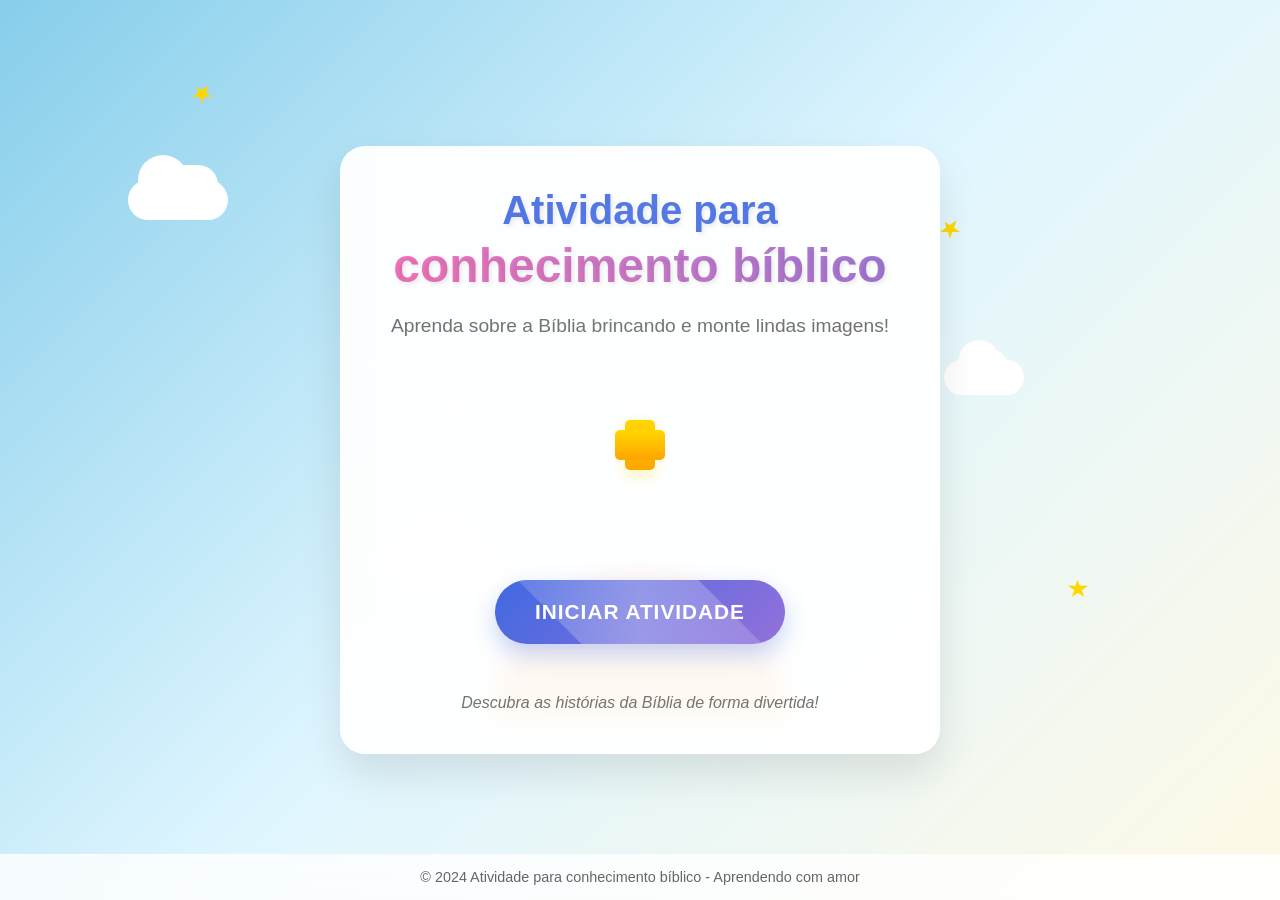
==== index.html @ 90da4a98 "Initial commit - Jogo bíblico educativo completo" ====
<!DOCTYPE html>
<html lang="pt-BR">
<head>
    <meta charset="UTF-8">
    <meta name="viewport" content="width=device-width, initial-scale=1.0">
    <title>Atividade para conhecimento bíblico</title>
    <link rel="stylesheet" href="style.css">
</head>
<body>
    <!-- Cabeçalho com elementos decorativos -->
    <header class="header-home">
        <div class="nuvens">
            <div class="nuvem nuvem1"></div>
            <div class="nuvem nuvem2"></div>
            <div class="nuvem nuvem3"></div>
        </div>
        
        <div class="estrelas">
            <div class="estrela estrela1"></div>
            <div class="estrela estrela2"></div>
            <div class="estrela estrela3"></div>
            <div class="estrela estrela4"></div>
        </div>
        
        <div class="arco-iris">
            <div class="arco arco1"></div>
            <div class="arco arco2"></div>
            <div class="arco arco3"></div>
            <div class="arco arco4"></div>
            <div class="arco arco5"></div>
        </div>
    </header>

    <!-- Conteúdo principal -->
    <main class="main-home">
        <div class="container-home">
            <!-- Card principal -->
            <div class="card-home">
                <!-- Título principal -->
                <h1 class="titulo-principal">
                    <span class="titulo-linha1">Atividade para</span>
                    <span class="titulo-linha2">conhecimento bíblico</span>
                </h1>
                
                <!-- Subtítulo -->
                <p class="subtitulo">
                    Aprenda sobre a Bíblia brincando e monte lindas imagens!
                </p>
                
                <!-- Área visual com elementos infantis cristãos -->
                <div class="area-visual">
                    <div class="icone-cristao">
                        <div class="cruz-simples"></div>
                    </div>
                    <div class="animais-amigaveis">
                        <div class="animal ovelha"></div>
                        <div class="animal leaozinho"></div>
                        <div class="animal passarinho"></div>
                    </div>
                    <div class="brilhos">
                        <div class="brilho brilho1"></div>
                        <div class="brilho brilho2"></div>
                        <div class="brilho brilho3"></div>
                    </div>
                </div>
                
                <!-- Botão principal -->
                <button class="btn-iniciar" onclick="iniciarJogo()">
                    <span class="btn-texto">INICIAR ATIVIDADE</span>
                    <div class="btn-brilho"></div>
                </button>
                
                <!-- Mensagem motivacional -->
                <p class="mensagem-motivacional">
                    Descubra as histórias da Bíblia de forma divertida!
                </p>
            </div>
        </div>
    </main>

    <!-- Rodapé -->
    <footer class="footer-home">
        <p>&copy; 2024 Atividade para conhecimento bíblico - Aprendendo com amor</p>
    </footer>

    <script>
        // Função para iniciar o jogo
        function iniciarJogo() {
            // Redireciona para a página do jogo
            window.location.href = 'jogo.html';
        }
        
        // Adiciona animações sutis quando a página carrega
        document.addEventListener('DOMContentLoaded', function() {
            // Animação de entrada para os elementos
            const elementos = document.querySelectorAll('.nuvem, .estrela, .animal, .brilho');
            elementos.forEach((elemento, index) => {
                setTimeout(() => {
                    elemento.style.opacity = '1';
                    elemento.style.transform = 'translateY(0)';
                }, index * 200);
            });
        });
    </script>
</body>
</html>
---- style.css ----
/* ============================================
   ESTILOS GLOBAIS E CONFIGURAÇÕES BASE
   ============================================ */

* {
    margin: 0;
    padding: 0;
    box-sizing: border-box;
}

body {
    font-family: 'Comic Sans MS', 'Segoe UI', Tahoma, Geneva, Verdana, sans-serif;
    background: linear-gradient(135deg, #87CEEB 0%, #E0F6FF 50%, #FFF9E6 100%);
    min-height: 100vh;
    overflow-x: hidden;
    position: relative;
}

/* ============================================
   TELA INICIAL - ESTILOS
   ============================================ */

/* Header com elementos decorativos */
.header-home {
    position: absolute;
    top: 0;
    left: 0;
    width: 100%;
    height: 100%;
    pointer-events: none;
    z-index: 1;
}

/* Nuvens animadas */
.nuvens {
    position: absolute;
    width: 100%;
    height: 100%;
}

.nuvem {
    position: absolute;
    background: white;
    border-radius: 100px;
    opacity: 0.8;
    animation: flutuar 20s infinite ease-in-out;
}

.nuvem::before,
.nuvem::after {
    content: '';
    position: absolute;
    background: white;
    border-radius: 100px;
}

.nuvem1 {
    width: 100px;
    height: 40px;
    top: 20%;
    left: 10%;
    animation-delay: 0s;
}

.nuvem1::before {
    width: 50px;
    height: 50px;
    top: -25px;
    left: 10px;
}

.nuvem1::after {
    width: 60px;
    height: 40px;
    top: -15px;
    right: 10px;
}

.nuvem2 {
    width: 80px;
    height: 35px;
    top: 40%;
    right: 20%;
    animation-delay: 5s;
}

.nuvem2::before {
    width: 40px;
    height: 40px;
    top: -20px;
    left: 15px;
}

.nuvem2::after {
    width: 50px;
    height: 35px;
    top: -10px;
    right: 15px;
}

.nuvem3 {
    width: 120px;
    height: 45px;
    top: 60%;
    left: 30%;
    animation-delay: 10s;
}

.nuvem3::before {
    width: 60px;
    height: 60px;
    top: -30px;
    left: 20px;
}

.nuvem3::after {
    width: 70px;
    height: 45px;
    top: -15px;
    right: 20px;
}

/* Estrelas */
.estrelas {
    position: absolute;
    width: 100%;
    height: 100%;
}

.estrela {
    position: absolute;
    width: 0;
    height: 0;
    border-right: 10px solid transparent;
    border-bottom: 7px solid #FFD700;
    border-left: 10px solid transparent;
    transform: rotate(35deg);
    animation: piscar 3s infinite ease-in-out;
}

.estrela::before {
    content: '';
    position: absolute;
    height: 0;
    width: 0;
    top: -4px;
    left: -6px;
    border-bottom: 8px solid #FFD700;
    border-left: 3px solid transparent;
    border-right: 3px solid transparent;
    transform: rotate(-35deg);
}

.estrela::after {
    content: '';
    position: absolute;
    width: 0;
    height: 0;
    top: 0px;
    left: -10px;
    border-right: 10px solid transparent;
    border-bottom: 7px solid #FFD700;
    border-left: 10px solid transparent;
    transform: rotate(-70deg);
}

.estrela1 { top: 10%; left: 15%; animation-delay: 0s; }
.estrela2 { top: 25%; right: 25%; animation-delay: 1s; }
.estrela3 { top: 45%; left: 35%; animation-delay: 2s; }
.estrela4 { top: 65%; right: 15%; animation-delay: 0.5s; }

/* Arco-íris */
.arco-iris {
    position: absolute;
    bottom: 20%;
    left: 50%;
    transform: translateX(-50%);
    width: 300px;
    height: 150px;
    display: flex;
    justify-content: center;
    align-items: flex-end;
}

.arco {
    position: absolute;
    border-radius: 150px 150px 0 0;
    opacity: 0.7;
}

.arco1 {
    width: 300px;
    height: 150px;
    background: linear-gradient(180deg, #FF0000, #FF7F00);
    z-index: 5;
}

.arco2 {
    width: 270px;
    height: 135px;
    background: linear-gradient(180deg, #FF7F00, #FFFF00);
    z-index: 4;
}

.arco3 {
    width: 240px;
    height: 120px;
    background: linear-gradient(180deg, #FFFF00, #00FF00);
    z-index: 3;
}

.arco4 {
    width: 210px;
    height: 105px;
    background: linear-gradient(180deg, #00FF00, #0000FF);
    z-index: 2;
}

.arco5 {
    width: 180px;
    height: 90px;
    background: linear-gradient(180deg, #0000FF, #4B0082);
    z-index: 1;
}

/* Conteúdo principal da tela inicial */
.main-home {
    position: relative;
    z-index: 10;
    display: flex;
    justify-content: center;
    align-items: center;
    min-height: 100vh;
    padding: 20px;
}

.container-home {
    width: 100%;
    max-width: 600px;
}

.card-home {
    background: rgba(255, 255, 255, 0.95);
    border-radius: 25px;
    padding: 40px 30px;
    box-shadow: 0 20px 40px rgba(0, 0, 0, 0.1);
    backdrop-filter: blur(10px);
    border: 2px solid rgba(255, 255, 255, 0.3);
    text-align: center;
    position: relative;
    overflow: hidden;
}

.card-home::before {
    content: '';
    position: absolute;
    top: -50%;
    left: -50%;
    width: 200%;
    height: 200%;
    background: linear-gradient(45deg, transparent, rgba(255, 255, 255, 0.1), transparent);
    transform: rotate(45deg);
    animation: brilho-card 3s infinite;
}

/* Título principal */
.titulo-principal {
    margin-bottom: 20px;
    font-weight: bold;
    text-shadow: 2px 2px 4px rgba(0, 0, 0, 0.1);
}

.titulo-linha1 {
    display: block;
    font-size: 2.5rem;
    color: #4169E1;
    margin-bottom: 5px;
}

.titulo-linha2 {
    display: block;
    font-size: 3rem;
    color: #FF69B4;
    background: linear-gradient(45deg, #FF69B4, #9370DB);
    -webkit-background-clip: text;
    -webkit-text-fill-color: transparent;
    background-clip: text;
}

/* Subtítulo */
.subtitulo {
    font-size: 1.2rem;
    color: #666;
    margin-bottom: 30px;
    line-height: 1.4;
}

/* Área visual com elementos infantis cristãos */
.area-visual {
    position: relative;
    height: 150px;
    margin: 30px 0;
    display: flex;
    justify-content: center;
    align-items: center;
}

.icone-cristao {
    position: absolute;
    top: 50%;
    left: 50%;
    transform: translate(-50%, -50%);
}

.cruz-simples {
    width: 30px;
    height: 50px;
    background: linear-gradient(180deg, #FFD700, #FFA500);
    position: relative;
    border-radius: 5px;
    box-shadow: 0 5px 15px rgba(255, 215, 0, 0.3);
}

.cruz-simples::before {
    content: '';
    position: absolute;
    top: 10px;
    left: -10px;
    width: 50px;
    height: 30px;
    background: linear-gradient(180deg, #FFD700, #FFA500);
    border-radius: 5px;
}

/* Animais amigáveis */
.animais-amigaveis {
    position: absolute;
    width: 100%;
    height: 100%;
    pointer-events: none;
}

.animal {
    position: absolute;
    opacity: 0;
    transform: translateY(20px);
    transition: all 0.6s ease;
}

.animal.ovelha {
    width: 40px;
    height: 35px;
    background: white;
    border-radius: 50%;
    top: 20%;
    left: 20%;
    box-shadow: 0 5px 10px rgba(0, 0, 0, 0.1);
}

.animal.ovelha::before {
    content: ' fluffy ';
    position: absolute;
    top: -5px;
    left: 50%;
    transform: translateX(-50%);
    font-size: 8px;
    color: #ccc;
}

.animal.leaozinho {
    width: 35px;
    height: 35px;
    background: linear-gradient(135deg, #FFD700, #FFA500);
    border-radius: 50%;
    top: 60%;
    right: 25%;
    box-shadow: 0 5px 10px rgba(255, 165, 0, 0.3);
}

.animal.leaozinho::before {
    content: ' rawr ';
    position: absolute;
    top: -5px;
    left: 50%;
    transform: translateX(-50%);
    font-size: 8px;
    color: #FF6347;
}

.animal.passarinho {
    width: 25px;
    height: 25px;
    background: linear-gradient(135deg, #87CEEB, #4169E1);
    border-radius: 50% 50% 50% 50% / 60% 60% 40% 40%;
    top: 30%;
    right: 20%;
    box-shadow: 0 3px 8px rgba(65, 105, 225, 0.3);
}

.animal.passarinho::before {
    content: ' tweet ';
    position: absolute;
    top: -5px;
    left: 50%;
    transform: translateX(-50%);
    font-size: 6px;
    color: #4169E1;
}

/* Brilhos */
.brilhos {
    position: absolute;
    width: 100%;
    height: 100%;
    pointer-events: none;
}

.brilho {
    position: absolute;
    width: 4px;
    height: 4px;
    background: #FFD700;
    border-radius: 50%;
    opacity: 0;
    animation: brilhar 2s infinite ease-in-out;
}

.brilho1 { top: 10%; left: 30%; animation-delay: 0s; }
.brilho2 { top: 50%; right: 20%; animation-delay: 0.7s; }
.brilho3 { bottom: 20%; left: 40%; animation-delay: 1.4s; }

/* Botão principal */
.btn-iniciar {
    position: relative;
    background: linear-gradient(135deg, #4169E1, #9370DB);
    color: white;
    border: none;
    padding: 20px 40px;
    font-size: 1.3rem;
    font-weight: bold;
    border-radius: 50px;
    cursor: pointer;
    transition: all 0.3s ease;
    box-shadow: 0 10px 25px rgba(65, 105, 225, 0.3);
    overflow: hidden;
    margin: 30px 0;
    text-transform: uppercase;
    letter-spacing: 1px;
}

.btn-iniciar:hover {
    transform: translateY(-3px);
    box-shadow: 0 15px 35px rgba(65, 105, 225, 0.4);
    background: linear-gradient(135deg, #5179F1, #A380ED);
}

.btn-iniciar:active {
    transform: translateY(-1px);
}

.btn-brilho {
    position: absolute;
    top: -50%;
    left: -50%;
    width: 200%;
    height: 200%;
    background: linear-gradient(45deg, transparent, rgba(255, 255, 255, 0.3), transparent);
    transform: rotate(45deg);
    transition: all 0.6s ease;
}

.btn-iniciar:hover .btn-brilho {
    transform: rotate(45deg) translate(50%, 50%);
}

/* Mensagem motivacional */
.mensagem-motivacional {
    font-size: 1rem;
    color: #666;
    font-style: italic;
    margin-top: 20px;
}

/* Rodapé */
.footer-home {
    position: fixed;
    bottom: 0;
    left: 0;
    width: 100%;
    text-align: center;
    padding: 15px;
    background: rgba(255, 255, 255, 0.8);
    backdrop-filter: blur(10px);
    z-index: 100;
    color: #666;
    font-size: 0.9rem;
}

/* ============================================
   TELA DO JOGO - ESTILOS
   ============================================ */

/* Container principal do jogo */
.container-jogo {
    max-width: 1200px;
    margin: 0 auto;
    padding: 20px;
    min-height: 100vh;
}

/* Cabeçalho do jogo */
.header-jogo {
    background: rgba(255, 255, 255, 0.95);
    border-radius: 20px;
    padding: 25px;
    margin-bottom: 30px;
    box-shadow: 0 10px 30px rgba(0, 0, 0, 0.1);
    backdrop-filter: blur(10px);
    text-align: center;
}

.titulo-jogo {
    font-size: 2.5rem;
    color: #4169E1;
    margin-bottom: 20px;
    text-shadow: 2px 2px 4px rgba(0, 0, 0, 0.1);
    font-weight: bold;
}

/* Placar */
.placar {
    display: grid;
    grid-template-columns: repeat(auto-fit, minmax(150px, 1fr));
    gap: 15px;
    margin-bottom: 20px;
}

.placar-item {
    background: linear-gradient(135deg, #f8f9fa, #e9ecef);
    padding: 15px;
    border-radius: 15px;
    text-align: center;
    box-shadow: 0 5px 15px rgba(0, 0, 0, 0.1);
    transition: transform 0.3s ease;
}

.placar-item:hover {
    transform: translateY(-2px);
}

.placar-label {
    font-size: 0.9rem;
    color: #666;
    margin-bottom: 5px;
    font-weight: bold;
}

.placar-valor {
    font-size: 1.8rem;
    font-weight: bold;
    color: #4169E1;
}

.placar-valor.acertos { color: #28a745; }
.placar-valor.erros { color: #dc3545; }
.placar-valor.oportunidades { color: #ffc107; }
.placar-valor.pecas { color: #17a2b8; }

/* Texto motivacional */
.texto-motivacional {
    font-size: 1.1rem;
    color: #666;
    font-style: italic;
    margin-top: 15px;
}

/* Área principal do jogo */
.area-jogo {
    display: grid;
    grid-template-columns: 1fr 1fr;
    gap: 30px;
    margin-bottom: 30px;
}

/* Área do quebra-cabeça */
.area-puzzle {
    background: rgba(255, 255, 255, 0.95);
    border-radius: 20px;
    padding: 25px;
    box-shadow: 0 10px 30px rgba(0, 0, 0, 0.1);
    backdrop-filter: blur(10px);
}

.titulo-puzzle {
    font-size: 1.5rem;
    color: #4169E1;
    margin-bottom: 20px;
    text-align: center;
    font-weight: bold;
}

.puzzle-container {
    display: grid;
    grid-template-columns: repeat(5, 1fr);
    grid-template-rows: repeat(2, 1fr);
    gap: 3px;
    width: 100%;
    max-width: 400px;
    height: 300px;
    margin: 0 auto;
    background: #e9ecef;
    border-radius: 15px;
    padding: 10px;
    box-shadow: inset 0 2px 10px rgba(0, 0, 0, 0.1);
}

.puzzle-piece {
    background: linear-gradient(135deg, #f8f9fa, #e9ecef);
    border-radius: 8px;
    position: relative;
    overflow: hidden;
    transition: all 0.5s ease;
    box-shadow: 0 2px 5px rgba(0, 0, 0, 0.1);
}

.puzzle-piece::before {
    content: '?';
    position: absolute;
    top: 50%;
    left: 50%;
    transform: translate(-50%, -50%);
    font-size: 2rem;
    color: #adb5bd;
    font-weight: bold;
}

.puzzle-piece.revelada {
    animation: revelar-peca 0.8s ease;
    box-shadow: 0 4px 15px rgba(0, 0, 0, 0.2);
}

.puzzle-piece.revelada::before {
    display: none;
}

/* Área da pergunta */
.area-pergunta {
    background: rgba(255, 255, 255, 0.95);
    border-radius: 20px;
    padding: 25px;
    box-shadow: 0 10px 30px rgba(0, 0, 0, 0.1);
    backdrop-filter: blur(10px);
}

.titulo-pergunta {
    font-size: 1.5rem;
    color: #4169E1;
    margin-bottom: 20px;
    text-align: center;
    font-weight: bold;
}

.pergunta-texto {
    font-size: 1.3rem;
    color: #333;
    margin-bottom: 25px;
    text-align: center;
    line-height: 1.5;
    font-weight: 500;
}

.alternativas {
    display: grid;
    grid-template-columns: 1fr;
    gap: 15px;
}

.btn-alternativa {
    background: linear-gradient(135deg, #f8f9fa, #e9ecef);
    color: #333;
    border: 2px solid #dee2e6;
    padding: 15px 20px;
    font-size: 1.1rem;
    border-radius: 15px;
    cursor: pointer;
    transition: all 0.3s ease;
    text-align: left;
    font-weight: 500;
    position: relative;
    overflow: hidden;
}

.btn-alternativa:hover:not(:disabled) {
    background: linear-gradient(135deg, #e9ecef, #dee2e6);
    border-color: #4169E1;
    transform: translateY(-2px);
    box-shadow: 0 5px 15px rgba(65, 105, 225, 0.2);
}

.btn-alternativa:disabled {
    cursor: not-allowed;
    opacity: 0.6;
}

.btn-alternativa.correta {
    background: linear-gradient(135deg, #28a745, #20c997);
    color: white;
    border-color: #28a745;
    animation: acertar 0.6s ease;
}

.btn-alternativa.errada {
    background: linear-gradient(135deg, #dc3545, #c82333);
    color: white;
    border-color: #dc3545;
    animation: errar 0.6s ease;
}

/* Área de feedback */
.area-feedback {
    background: rgba(255, 255, 255, 0.95);
    border-radius: 20px;
    padding: 25px;
    box-shadow: 0 10px 30px rgba(0, 0, 0, 0.1);
    backdrop-filter: blur(10px);
    text-align: center;
    min-height: 120px;
    display: flex;
    align-items: center;
    justify-content: center;
}

.feedback-mensagem {
    font-size: 2rem;
    font-weight: bold;
    text-align: center;
    opacity: 0;
    transform: scale(0.8);
    transition: all 0.5s ease;
}

.feedback-mensagem.acerto {
    color: #28a745;
}

.feedback-mensagem.erro {
    color: #dc3545;
    font-size: 2.5rem;
}

.feedback-mensagem.visivel {
    opacity: 1;
    transform: scale(1);
}

/* Botão de próxima pergunta */
.btn-proxima {
    background: linear-gradient(135deg, #17a2b8, #138496);
    color: white;
    border: none;
    padding: 15px 30px;
    font-size: 1.2rem;
    font-weight: bold;
    border-radius: 50px;
    cursor: pointer;
    transition: all 0.3s ease;
    box-shadow: 0 10px 25px rgba(23, 162, 184, 0.3);
    margin: 20px auto;
    display: block;
    text-transform: uppercase;
    letter-spacing: 1px;
}

.btn-proxima:hover:not(:disabled) {
    transform: translateY(-3px);
    box-shadow: 0 15px 35px rgba(23, 162, 184, 0.4);
    background: linear-gradient(135deg, #20c997, #1ea085);
}

.btn-proxima:disabled {
    opacity: 0.5;
    cursor: not-allowed;
    transform: none;
}

/* Modal de resultado */
.modal {
    display: none;
    position: fixed;
    top: 0;
    left: 0;
    width: 100%;
    height: 100%;
    background: rgba(0, 0, 0, 0.8);
    z-index: 1000;
    justify-content: center;
    align-items: center;
}

.modal.visivel {
    display: flex;
    animation: aparecer-modal 0.5s ease;
}

.modal-conteudo {
    background: white;
    border-radius: 25px;
    padding: 40px;
    max-width: 600px;
    width: 90%;
    text-align: center;
    box-shadow: 0 20px 60px rgba(0, 0, 0, 0.3);
    animation: entrar-modal 0.6s ease;
}

.modal-titulo {
    font-size: 2.5rem;
    margin-bottom: 20px;
    font-weight: bold;
}

.modal-titulo.vitoria {
    color: #28a745;
    background: linear-gradient(45deg, #28a745, #20c997);
    -webkit-background-clip: text;
    -webkit-text-fill-color: transparent;
    background-clip: text;
}

.modal-titulo.derrota {
    color: #dc3545;
}

.modal-mensagem {
    font-size: 1.3rem;
    color: #666;
    margin-bottom: 30px;
    line-height: 1.5;
}

.modal-estatisticas {
    background: #f8f9fa;
    border-radius: 15px;
    padding: 20px;
    margin-bottom: 30px;
}

.estatistica-item {
    display: flex;
    justify-content: space-between;
    padding: 10px 0;
    border-bottom: 1px solid #dee2e6;
}

.estatistica-item:last-child {
    border-bottom: none;
}

.estatistica-label {
    font-weight: bold;
    color: #333;
}

.estatistica-valor {
    color: #4169E1;
    font-weight: bold;
}

.modal-imagem {
    width: 200px;
    height: 200px;
    margin: 20px auto;
    border-radius: 15px;
    box-shadow: 0 10px 30px rgba(0, 0, 0, 0.2);
}

.btn-jogar-novamente {
    background: linear-gradient(135deg, #4169E1, #9370DB);
    color: white;
    border: none;
    padding: 15px 30px;
    font-size: 1.2rem;
    font-weight: bold;
    border-radius: 50px;
    cursor: pointer;
    transition: all 0.3s ease;
    box-shadow: 0 10px 25px rgba(65, 105, 225, 0.3);
    text-transform: uppercase;
    letter-spacing: 1px;
}

.btn-jogar-novamente:hover {
    transform: translateY(-3px);
    box-shadow: 0 15px 35px rgba(65, 105, 225, 0.4);
    background: linear-gradient(135deg, #5179F1, #A380ED);
}

/* ============================================
   ANIMAÇÕES
   ============================================ */

@keyframes flutuar {
    0%, 100% { transform: translateY(0px); }
    50% { transform: translateY(-20px); }
}

@keyframes piscar {
    0%, 100% { opacity: 1; transform: scale(1); }
    50% { opacity: 0.5; transform: scale(0.8); }
}

@keyframes brilho-card {
    0% { transform: translateX(-100%) translateY(-100%) rotate(45deg); }
    100% { transform: translateX(100%) translateY(100%) rotate(45deg); }
}

@keyframes brilhar {
    0%, 100% { opacity: 0; transform: scale(0); }
    50% { opacity: 1; transform: scale(1); }
}

@keyframes revelar-peca {
    0% { transform: rotateY(180deg) scale(0); opacity: 0; }
    50% { transform: rotateY(90deg) scale(1.1); }
    100% { transform: rotateY(0deg) scale(1); opacity: 1; }
}

@keyframes acertar {
    0% { transform: scale(1); }
    50% { transform: scale(1.05); }
    100% { transform: scale(1); }
}

@keyframes errar {
    0%, 100% { transform: translateX(0); }
    25% { transform: translateX(-10px); }
    75% { transform: translateX(10px); }
}

@keyframes aparecer-modal {
    0% { opacity: 0; }
    100% { opacity: 1; }
}

@keyframes entrar-modal {
    0% { transform: scale(0.8) translateY(50px); opacity: 0; }
    100% { transform: scale(1) translateY(0); opacity: 1; }
}

@keyframes celebrar {
    0% { transform: scale(1) rotate(0deg); }
    25% { transform: scale(1.1) rotate(5deg); }
    50% { transform: scale(1.2) rotate(-5deg); }
    75% { transform: scale(1.1) rotate(5deg); }
    100% { transform: scale(1) rotate(0deg); }
}

/* ============================================
   RESPONSIVIDADE
   ============================================ */

/* Tablets */
@media (max-width: 768px) {
    .titulo-linha1 {
        font-size: 2rem;
    }
    
    .titulo-linha2 {
        font-size: 2.5rem;
    }
    
    .area-jogo {
        grid-template-columns: 1fr;
        gap: 20px;
    }
    
    .placar {
        grid-template-columns: repeat(2, 1fr);
    }
    
    .puzzle-container {
        max-width: 350px;
        height: 250px;
    }
    
    .modal-conteudo {
        padding: 30px 20px;
    }
    
    .modal-titulo {
        font-size: 2rem;
    }
}

/* Celulares */
@media (max-width: 480px) {
    .card-home {
        padding: 30px 20px;
    }
    
    .titulo-linha1 {
        font-size: 1.8rem;
    }
    
    .titulo-linha2 {
        font-size: 2.2rem;
    }
    
    .subtitulo {
        font-size: 1rem;
    }
    
    .btn-iniciar {
        padding: 15px 30px;
        font-size: 1.1rem;
    }
    
    .titulo-jogo {
        font-size: 2rem;
    }
    
    .placar {
        grid-template-columns: 1fr;
    }
    
    .puzzle-container {
        grid-template-columns: repeat(5, 1fr);
        grid-template-rows: repeat(2, 1fr);
        max-width: 300px;
        height: 200px;
    }
    
    .pergunta-texto {
        font-size: 1.1rem;
    }
    
    .btn-alternativa {
        padding: 12px 15px;
        font-size: 1rem;
    }
    
    .feedback-mensagem {
        font-size: 1.5rem;
    }
    
    .feedback-mensagem.erro {
        font-size: 2rem;
    }
    
    .modal-conteudo {
        padding: 25px 15px;
    }
    
    .modal-titulo {
        font-size: 1.8rem;
    }
    
    .modal-mensagem {
        font-size: 1.1rem;
    }
    
    .footer-home {
        font-size: 0.8rem;
        padding: 10px;
    }
}

/* Paisagem em celulares */
@media (max-width: 480px) and (orientation: landscape) {
    .card-home {
        padding: 20px 15px;
    }
    
    .area-visual {
        height: 100px;
    }
    
    .btn-iniciar {
        margin: 20px 0;
        padding: 12px 25px;
    }
}
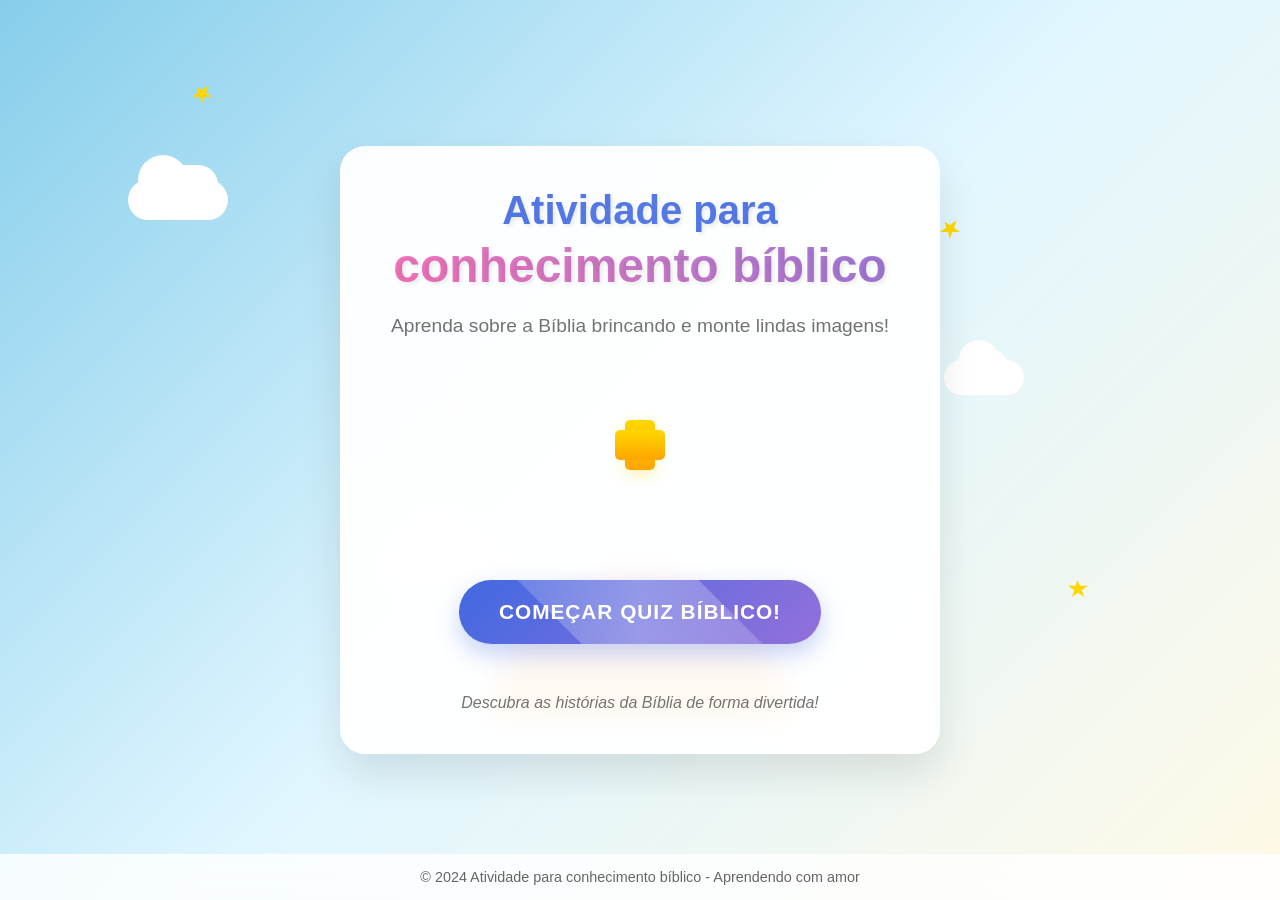
==== commit f411d194: "Final: Quiz puro sem quebra-cabeça + deploy ready [BLACKBOXAI]" ====
--- a/index.html
+++ b/index.html
@@ -66,7 +66,7 @@
                 
                 <!-- Botão principal -->
                 <button class="btn-iniciar" onclick="iniciarJogo()">
-                    <span class="btn-texto">INICIAR ATIVIDADE</span>
+<span class="btn-texto">COMEÇAR QUIZ BÍBLICO!</span>
                     <div class="btn-brilho"></div>
                 </button>
                 
@@ -93,7 +93,7 @@
         // Adiciona animações sutis quando a página carrega
         document.addEventListener('DOMContentLoaded', function() {
             // Animação de entrada para os elementos
-            const elementos = document.querySelectorAll('.nuvem, .estrela, .animal, .brilho');
+            const elementos = document.querySelectorAll('.nuvem, .estrela');
             elementos.forEach((elemento, index) => {
                 setTimeout(() => {
                     elemento.style.opacity = '1';
--- a/style.css
+++ b/style.css
@@ -1,6 +1,291 @@
 /* ============================================
    ESTILOS GLOBAIS E CONFIGURAÇÕES BASE
    ============================================ */
+
+/* ============================================
+   MODAL DE VERSÍCULOS BÍBLICOS
+   ============================================ */
+
+.modal-versiculo {
+    position: fixed;
+    top: 0;
+    left: 0;
+    width: 100%;
+    height: 100%;
+    background: rgba(0, 0, 0, 0.8);
+    display: flex;
+    justify-content: center;
+    align-items: center;
+    z-index: 1000;
+    opacity: 0;
+    transition: opacity 0.3s ease-in-out;
+}
+
+.modal-versiculo-content {
+    background: linear-gradient(135deg, #fff8dc 0%, #fffacd 100%);
+    border-radius: 20px;
+    padding: 30px;
+    max-width: 90%;
+    max-height: 80%;
+    text-align: center;
+    box-shadow: 0 10px 30px rgba(0, 0, 0, 0.3);
+    border: 3px solid #ffd700;
+    position: relative;
+    animation: brilharSuave 2s infinite;
+}
+
+.versiculo-texto {
+    margin-bottom: 20px;
+}
+
+.versiculo-principal {
+    font-family: 'Georgia', serif;
+    font-size: 1.4rem;
+    color: #2c3e50;
+    line-height: 1.6;
+    margin-bottom: 15px;
+    font-weight: 500;
+    text-shadow: 1px 1px 2px rgba(0, 0, 0, 0.1);
+}
+
+.versiculo-referencia {
+    font-family: 'Arial', sans-serif;
+    font-size: 1.1rem;
+    color: #e74c3c;
+    font-weight: bold;
+    font-style: italic;
+}
+
+.versiculo-fechar {
+    background: linear-gradient(135deg, #3498db, #2980b9);
+    color: white;
+    border: none;
+    padding: 12px 30px;
+    border-radius: 25px;
+    font-size: 1.1rem;
+    cursor: pointer;
+    transition: all 0.3s ease;
+    box-shadow: 0 4px 15px rgba(52, 152, 219, 0.3);
+    font-weight: bold;
+}
+
+.versiculo-fechar:hover {
+    background: linear-gradient(135deg, #2980b9, #3498db);
+    transform: translateY(-2px);
+    box-shadow: 0 6px 20px rgba(52, 152, 219, 0.4);
+}
+
+.versiculo-fechar:active {
+    transform: translateY(0);
+}
+
+@keyframes brilharSuave {
+    0%, 100% {
+        box-shadow: 0 10px 30px rgba(0, 0, 0, 0.3), 0 0 20px rgba(255, 215, 0, 0.3);
+    }
+    50% {
+        box-shadow: 0 10px 30px rgba(0, 0, 0, 0.3), 0 0 30px rgba(255, 215, 0, 0.5);
+    }
+}
+
+/* ============================================
+   ÁREA DE BOAS-VINDAS
+   ============================================ */
+
+.area-boas-vindas {\n    width: 100vw;\n    height: 100vh;\n    display: flex;\n    align-items: center;\n    justify-content: center;\n    margin: 0;\n    padding: 20px;\n}
+
+.welcome-card {\n    background: linear-gradient(135deg, #667eea 0%, #764ba2 100%);\n    border-radius: 30px;\n    padding: 60px 40px;\n    box-shadow: 0 25px 50px rgba(102, 126, 234, 0.4);\n    border: 4px solid rgba(255, 255, 255, 0.3);\n    text-align: center;\n    position: relative;\n    overflow: hidden;\n    animation: welcomeBrilho 3s ease-in-out infinite;\n    max-width: 600px;\n    width: 90%;\n}
+
+.welcome-card::before {
+    content: '';
+    position: absolute;
+    top: -50%;
+    left: -50%;
+    width: 200%;
+    height: 200%;
+    background: linear-gradient(45deg, transparent, rgba(255, 255, 255, 0.1), transparent);
+    animation: welcomeBrilhoMove 4s linear infinite;
+}
+
+.welcome-titulo {
+    color: white;
+    font-size: 2.5rem;
+    margin: 0 0 25px 0;
+    text-shadow: 2px 2px 4px rgba(0, 0, 0, 0.3);
+    font-weight: bold;
+    position: relative;
+    z-index: 1;
+}
+
+.welcome-conteudo {
+    position: relative;
+    z-index: 1;
+}
+
+.welcome-texto {
+    color: white;
+    font-size: 1.3rem;
+    margin: 0 0 20px 0;
+    text-shadow: 1px 1px 2px rgba(0, 0, 0, 0.2);
+    line-height: 1.6;
+}
+
+.welcome-icones {
+    display: flex;
+    justify-content: center;
+    gap: 30px;
+    margin: 25px 0;
+}
+
+.icone {
+    width: 60px;
+    height: 60px;
+    background: rgba(255, 255, 255, 0.2);
+    border-radius: 50%;
+    display: flex;
+    align-items: center;
+    justify-content: center;
+    font-size: 1.8rem;
+    color: white;
+    backdrop-filter: blur(10px);
+    border: 2px solid rgba(255, 255, 255, 0.3);
+    transition: all 0.3s ease;
+}
+
+.icone:hover {
+    transform: scale(1.1) rotate(10deg);
+    background: rgba(255, 255, 255, 0.3);
+}
+
+.welcome-instrucao {
+    color: rgba(255, 255, 255, 0.9);
+    font-size: 1.1rem;
+    margin: 20px 0 0 0;
+    font-style: italic;
+    text-shadow: 1px 1px 2px rgba(0, 0, 0, 0.2);
+}
+
+@keyframes welcomeBrilho {
+    0%, 100% {
+        box-shadow: 0 15px 35px rgba(102, 126, 234, 0.3);
+    }
+    50% {
+        box-shadow: 0 15px 45px rgba(102, 126, 234, 0.5);
+    }
+}
+
+@keyframes welcomeBrilhoMove {
+    0% {
+        transform: translateX(-100%) translateY(-100%) rotate(45deg);
+    }
+    100% {
+        transform: translateX(100%) translateY(100%) rotate(45deg);
+    }
+}
+
+/* ============================================
+   ÁREA DE MENSAGENS (para feedback de respostas)
+   ============================================ */
+
+.area-feedback {
+    background: linear-gradient(135deg, #f8f9fa 0%, #e9ecef 100%);
+    border-radius: 20px;
+    padding: 30px;
+    margin-bottom: 30px;
+    box-shadow: 0 8px 25px rgba(0, 0, 0, 0.1);
+    border: 2px solid #dee2e6;
+    min-height: 150px;
+    display: flex;
+    flex-direction: column;
+    justify-content: center;
+    align-items: center;
+    text-align: center;
+}
+
+.mensagem-sucesso {
+    background: linear-gradient(135deg, #4CAF50, #45a049, #81C784);
+    color: white;
+    padding: 30px;
+    border-radius: 15px;
+    box-shadow: 0 8px 25px rgba(76, 175, 80, 0.4);
+    border: 2px solid #2E7D32;
+    animation: sucessoPulso 0.6s ease-in-out infinite alternate;
+    max-width: 600px;
+    width: 100%;
+}
+
+.mensagem-sucesso h2 {
+    font-size: 2rem;
+    margin: 0 0 15px 0;
+    text-shadow: 2px 2px 4px rgba(0, 0, 0, 0.3);
+}
+
+.mensagem-sucesso .parabens {
+    font-size: 1.8rem;
+    font-weight: bold;
+    margin: 0 0 20px 0;
+    text-shadow: 2px 2px 4px rgba(0, 0, 0, 0.3);
+}
+
+.mensagem-sucesso .versiculo {
+    background: rgba(255, 255, 255, 0.2);
+    padding: 15px;
+    border-radius: 10px;
+    margin-top: 15px;
+}
+
+.mensagem-sucesso .versiculo p {
+    font-size: 1.1rem;
+    margin: 0 0 8px 0;
+    font-style: italic;
+    line-height: 1.4;
+}
+
+.mensagem-sucesso .versiculo small {
+    font-size: 0.9rem;
+    opacity: 0.9;
+}
+
+.mensagem-erro {
+    background: linear-gradient(135deg, #FF6B6B, #FF5252, #FF8A80);
+    color: white;
+    padding: 30px;
+    border-radius: 15px;
+    box-shadow: 0 8px 25px rgba(255, 107, 107, 0.4);
+    border: 2px solid #D32F2F;
+    max-width: 600px;
+    width: 100%;
+}
+
+.mensagem-erro h2 {
+    font-size: 2rem;
+    margin: 0 0 15px 0;
+    text-shadow: 2px 2px 4px rgba(0, 0, 0, 0.3);
+}
+
+.mensagem-erro .dica {
+    font-size: 1.2rem;
+    margin: 0 0 15px 0;
+    font-weight: 600;
+    text-shadow: 1px 1px 2px rgba(0, 0, 0, 0.2);
+}
+
+.mensagem-erro .tente-novamente {
+    font-size: 1.1rem;
+    margin: 0;
+    opacity: 0.9;
+}
+
+@keyframes sucessoPulso {
+    0% {
+        transform: scale(1);
+        box-shadow: 0 8px 25px rgba(76, 175, 80, 0.4);
+    }
+    100% {
+        transform: scale(1.02);
+        box-shadow: 0 8px 30px rgba(76, 175, 80, 0.6);
+    }
+}
 
 * {
     margin: 0;
@@ -564,7 +849,7 @@
 .placar-valor.acertos { color: #28a745; }
 .placar-valor.erros { color: #dc3545; }
 .placar-valor.oportunidades { color: #ffc107; }
-.placar-valor.pecas { color: #17a2b8; }
+
 
 /* Texto motivacional */
 .texto-motivacional {
@@ -575,73 +860,9 @@
 }
 
 /* Área principal do jogo */
-.area-jogo {
-    display: grid;
-    grid-template-columns: 1fr 1fr;
-    gap: 30px;
-    margin-bottom: 30px;
-}
-
-/* Área do quebra-cabeça */
-.area-puzzle {
-    background: rgba(255, 255, 255, 0.95);
-    border-radius: 20px;
-    padding: 25px;
-    box-shadow: 0 10px 30px rgba(0, 0, 0, 0.1);
-    backdrop-filter: blur(10px);
-}
-
-.titulo-puzzle {
-    font-size: 1.5rem;
-    color: #4169E1;
-    margin-bottom: 20px;
-    text-align: center;
-    font-weight: bold;
-}
-
-.puzzle-container {
-    display: grid;
-    grid-template-columns: repeat(5, 1fr);
-    grid-template-rows: repeat(2, 1fr);
-    gap: 3px;
-    width: 100%;
-    max-width: 400px;
-    height: 300px;
-    margin: 0 auto;
-    background: #e9ecef;
-    border-radius: 15px;
-    padding: 10px;
-    box-shadow: inset 0 2px 10px rgba(0, 0, 0, 0.1);
-}
-
-.puzzle-piece {
-    background: linear-gradient(135deg, #f8f9fa, #e9ecef);
-    border-radius: 8px;
-    position: relative;
-    overflow: hidden;
-    transition: all 0.5s ease;
-    box-shadow: 0 2px 5px rgba(0, 0, 0, 0.1);
-}
-
-.puzzle-piece::before {
-    content: '?';
-    position: absolute;
-    top: 50%;
-    left: 50%;
-    transform: translate(-50%, -50%);
-    font-size: 2rem;
-    color: #adb5bd;
-    font-weight: bold;
-}
-
-.puzzle-piece.revelada {
-    animation: revelar-peca 0.8s ease;
-    box-shadow: 0 4px 15px rgba(0, 0, 0, 0.2);
-}
-
-.puzzle-piece.revelada::before {
-    display: none;
-}
+.area-jogo {\n    display: block;\n    gap: 30px;\n    margin-bottom: 30px;\n}\n\n.escondido { display: none !important; }
+
+/* Puzzle styles removed - quiz only */
 
 /* Área da pergunta */
 .area-pergunta {
@@ -688,6 +909,8 @@
     font-weight: 500;
     position: relative;
     overflow: hidden;
+    opacity: 0;
+    transform: translateY(20px);
 }
 
 .btn-alternativa:hover:not(:disabled) {
@@ -978,10 +1201,7 @@
         grid-template-columns: repeat(2, 1fr);
     }
     
-    .puzzle-container {
-        max-width: 350px;
-        height: 250px;
-    }
+
     
     .modal-conteudo {
         padding: 30px 20px;
@@ -1023,12 +1243,7 @@
         grid-template-columns: 1fr;
     }
     
-    .puzzle-container {
-        grid-template-columns: repeat(5, 1fr);
-        grid-template-rows: repeat(2, 1fr);
-        max-width: 300px;
-        height: 200px;
-    }
+
     
     .pergunta-texto {
         font-size: 1.1rem;
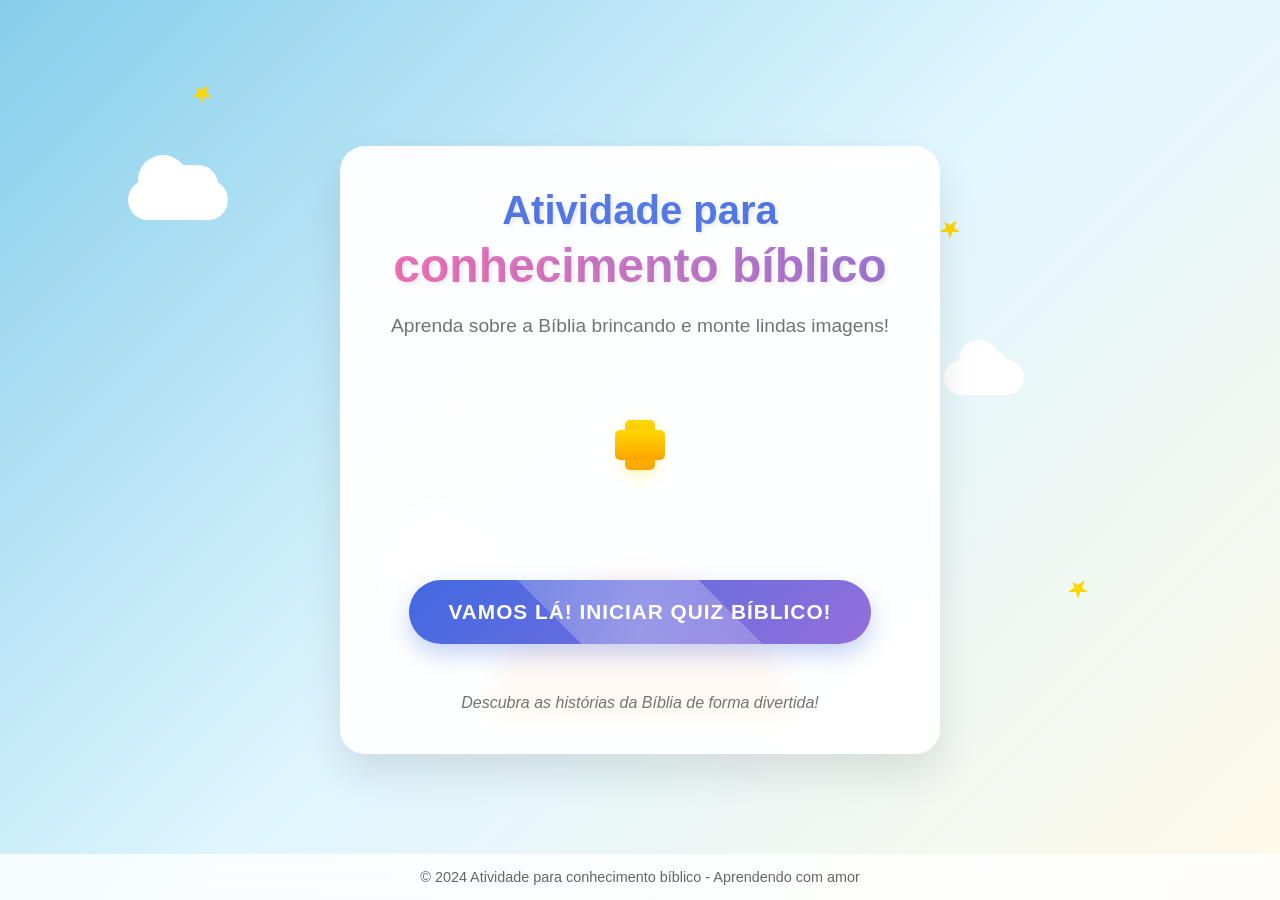
==== commit 282baca1: "Complete Biblical Quiz Game with visual puzzle [blackboxai]" ====
--- a/index.html
+++ b/index.html
@@ -65,8 +65,8 @@
                 </div>
                 
                 <!-- Botão principal -->
-                <button class="btn-iniciar" onclick="iniciarJogo()">
-<span class="btn-texto">COMEÇAR QUIZ BÍBLICO!</span>
+<button class="btn-iniciar" onclick="iniciarJogo()">
+                    Vamos lá! Iniciar Quiz Bíblico!
                     <div class="btn-brilho"></div>
                 </button>
                 
--- a/style.css
+++ b/style.css
@@ -805,11 +805,19 @@
 }
 
 .titulo-jogo {
-    font-size: 2.5rem;
+    font-size: 1.8rem;
+    color: #8B0000;
+    margin-bottom: 10px;
+    text-shadow: 2px 2px 4px rgba(0, 0, 0, 0.2);
+    font-weight: bold;
+    font-family: 'Georgia', serif;
+}
+
+.subtitulo-jogo {
+    font-size: 1.5rem;
     color: #4169E1;
     margin-bottom: 20px;
-    text-shadow: 2px 2px 4px rgba(0, 0, 0, 0.1);
-    font-weight: bold;
+    text-shadow: 1px 1px 2px rgba(0, 0, 0, 0.1);
 }
 
 /* Placar */
@@ -871,6 +879,99 @@
     padding: 25px;
     box-shadow: 0 10px 30px rgba(0, 0, 0, 0.1);
     backdrop-filter: blur(10px);
+}
+
+/* Puzzle Visual Estático - 10 Slots Fill */
+#puzzle-visual {
+    margin: 20px auto;
+    max-width: 400px;
+    position: relative;
+}
+
+
+.puzzle-frame {
+    width: 100%;
+    height: 300px;
+    border: 4px solid #FFD700;
+    border-radius: 20px;
+    background: linear-gradient(135deg, #FFF8DC 0%, #FFFACD 100%);
+    box-shadow: 0 15px 40px rgba(255, 215, 0, 0.3);
+    overflow: hidden;
+    position: relative;
+}
+
+.puzzle-frame.win-glow {
+    animation: puzzleWin 2s ease-in-out infinite;
+    box-shadow: 0 0 50px #FFD700, 0 15px 40px rgba(255, 215, 0, 0.6);
+    border-color: #FFEB3B;
+}
+
+@keyframes puzzleWin {
+    0%, 100% {
+        filter: brightness(1) drop-shadow(0 0 20px #FFD700);
+    }
+    50% {
+        filter: brightness(1.2) drop-shadow(0 0 40px #FFD700);
+    }
+}
+
+
+.puzzle-bg {
+    width: 100%;
+    height: 100%;
+    background-image: url("data:image/svg+xml,%3Csvg xmlns='http://www.w3.org/2000/svg' viewBox='0 0 400 300'%3E%3Crect width='400' height='300' fill='%23FFF8DC'/%3E%3Ccircle cx='100' cy='100' r='60' fill='%23FF6B6B' opacity='0.8'/%3E%3Ccircle cx='300' cy='80' r='50' fill='%23FFD93D'/%3E%3Cpath d='M50 250 Q150 200 250 250 Q350 200 380 250' stroke='%23228B22' stroke-width='8' stroke-linecap='round' fill='none'/%3E%3Crect x='150' y='220' width='100' height='60' rx='30' fill='%238B4513'/%3E%3Ccircle cx='200' cy='140' r='80' fill='%23E3F2FD' stroke='%234197FF' stroke-width='4'/%3E%3Cpath d='M180 120 L220 120 L200 100' fill='%23FFD700'/%3E%3Ctext x='200' y='290' font-family='serif' font-size='24' fill='%23333' text-anchor='middle' font-weight='bold'%3EBíblia%3C/text%3E%3C/svg%3E");
+    background-size: cover;
+    filter: grayscale(0.8) brightness(1.1);
+}
+
+.puzzle-slots {
+    position: absolute;
+    top: 10px;
+    left: 10px;
+    right: 10px;
+    bottom: 10px;
+    display: grid;
+    grid-template-columns: repeat(5, 1fr);
+    grid-template-rows: repeat(2, 1fr);
+    gap: 4px;
+    pointer-events: none;
+}
+
+.slot {
+    background: rgba(255, 255, 255, 0.9);
+    border: 2px solid #DDD;
+    border-radius: 8px;
+    transition: all 0.4s ease;
+    position: relative;
+    overflow: hidden;
+}
+
+.slot::before {
+    content: '';
+    position: absolute;
+    top: 0;
+    left: 0;
+    right: 0;
+    bottom: 0;
+    background: linear-gradient(135deg, #4CAF50, #81C784);
+    opacity: 0;
+    transition: opacity 0.4s ease;
+}
+
+.slot.filled::before {
+    opacity: 1;
+}
+
+.slot.filled {
+    border-color: #4CAF50;
+    box-shadow: 0 0 15px rgba(76, 175, 80, 0.5);
+    animation: slotFill 0.5s ease;
+}
+
+@keyframes slotFill {
+    0% { transform: scale(0.8); }
+    50% { transform: scale(1.1); }
+    100% { transform: scale(1); }
 }
 
 .titulo-pergunta {
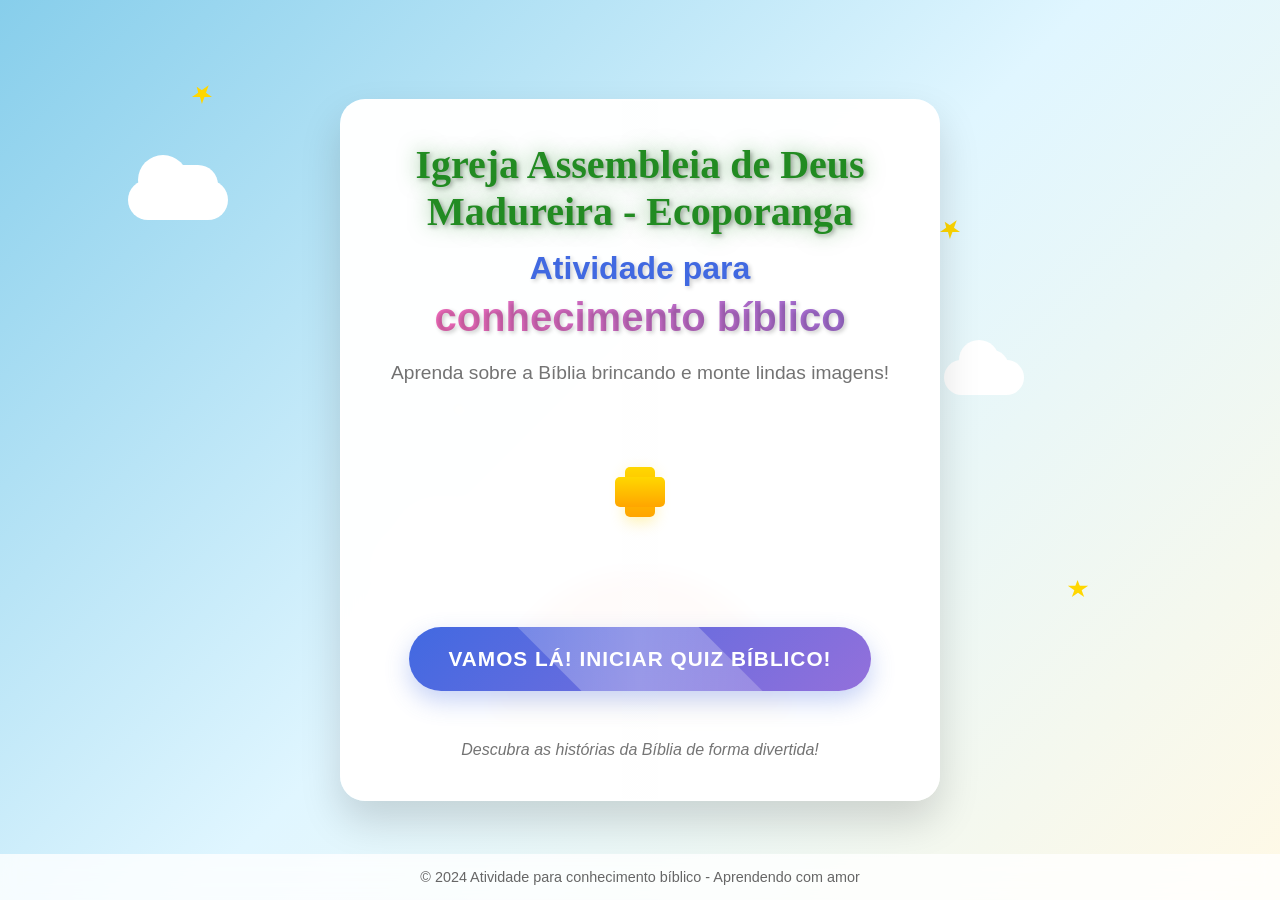
==== commit 114cb8b3: "Ajuste final titulos index: Igreja verde acima + Atividade menor" ====
--- a/index.html
+++ b/index.html
@@ -36,10 +36,13 @@
         <div class="container-home">
             <!-- Card principal -->
             <div class="card-home">
-                <!-- Título principal -->
+                <!-- Título Igreja Verde -->
+                <h2 class="titulo-igreja">Igreja Assembleia de Deus Madureira - Ecoporanga</h2>
+                
+                <!-- Título principal (menor) -->
                 <h1 class="titulo-principal">
-                    <span class="titulo-linha1">Atividade para</span>
-                    <span class="titulo-linha2">conhecimento bíblico</span>
+                    <span class="titulo-linha1" style="font-size: 2rem !important; color: #4169E1 !important;">Atividade para</span>
+                    <span class="titulo-linha2" style="font-size: 2.5rem !important; background: linear-gradient(45deg, #FF69B4, #9370DB) !important; -webkit-background-clip: text !important; -webkit-text-fill-color: transparent !important; background-clip: text !important;">conhecimento bíblico</span>
                 </h1>
                 
                 <!-- Subtítulo -->
--- a/style.css
+++ b/style.css
@@ -525,15 +525,16 @@
 }
 
 .card-home {
-    background: rgba(255, 255, 255, 0.95);
+    background: rgba(255, 255, 255, 0.98);
     border-radius: 25px;
     padding: 40px 30px;
-    box-shadow: 0 20px 40px rgba(0, 0, 0, 0.1);
+    box-shadow: 0 20px 40px rgba(0, 0, 0, 0.15);
     backdrop-filter: blur(10px);
     border: 2px solid rgba(255, 255, 255, 0.3);
     text-align: center;
     position: relative;
     overflow: hidden;
+    z-index: 100;
 }
 
 .card-home::before {
@@ -549,6 +550,19 @@
 }
 
 /* Título principal */
+.titulo-igreja {
+    font-size: 2.5rem;
+    color: #228B22;
+    margin-bottom: 15px;
+    text-shadow: 2px 2px 4px rgba(0, 0, 0, 0.3), 0 0 20px rgba(34, 139, 34, 0.5);
+    font-weight: bold;
+    font-family: 'Georgia', serif;
+    text-align: center;
+    position: relative;
+    z-index: 100;
+    animation: tituloGlow 2s ease-in-out infinite alternate;
+}
+
 .titulo-principal {
     margin-bottom: 20px;
     font-weight: bold;
@@ -557,19 +571,27 @@
 
 .titulo-linha1 {
     display: block;
-    font-size: 2.5rem;
+    font-size: 3rem;
     color: #4169E1;
-    margin-bottom: 5px;
+    margin-bottom: 8px;
+    text-shadow: 2px 2px 4px rgba(0, 0, 0, 0.2);
+    position: relative;
+    z-index: 100;
+    animation: tituloPulse 3s ease-in-out infinite;
 }
 
 .titulo-linha2 {
     display: block;
-    font-size: 3rem;
+    font-size: 3.5rem;
     color: #FF69B4;
     background: linear-gradient(45deg, #FF69B4, #9370DB);
     -webkit-background-clip: text;
     -webkit-text-fill-color: transparent;
     background-clip: text;
+    text-shadow: 2px 2px 4px rgba(0, 0, 0, 0.2);
+    position: relative;
+    z-index: 100;
+    animation: tituloPulse 3s ease-in-out infinite;
 }
 
 /* Subtítulo */
@@ -795,29 +817,56 @@
 
 /* Cabeçalho do jogo */
 .header-jogo {
-    background: rgba(255, 255, 255, 0.95);
-    border-radius: 20px;
-    padding: 25px;
+    background: rgba(255, 255, 255, 0.98);
+    border-radius: 25px;
+    padding: 30px;
     margin-bottom: 30px;
-    box-shadow: 0 10px 30px rgba(0, 0, 0, 0.1);
-    backdrop-filter: blur(10px);
+    box-shadow: 0 15px 40px rgba(0, 0, 0, 0.15);
+    backdrop-filter: blur(15px);
     text-align: center;
+    position: relative;
+    z-index: 100;
 }
 
 .titulo-jogo {
-    font-size: 1.8rem;
+    font-size: 3rem;
     color: #8B0000;
-    margin-bottom: 10px;
-    text-shadow: 2px 2px 4px rgba(0, 0, 0, 0.2);
+    margin-bottom: 15px;
+    text-shadow: 3px 3px 6px rgba(0, 0, 0, 0.3), 0 0 20px rgba(139, 0, 0, 0.5);
     font-weight: bold;
     font-family: 'Georgia', serif;
+    position: relative;
+    z-index: 100;
+animation: tituloGlow 2s ease-in-out infinite alternate;
+}
+
+@keyframes tituloGlow {
+    0% {
+        text-shadow: 3px 3px 6px rgba(0, 0, 0, 0.3), 0 0 20px rgba(139, 0, 0, 0.5);
+    }
+    100% {
+        text-shadow: 3px 3px 6px rgba(0, 0, 0, 0.3), 0 0 30px rgba(139, 0, 0, 0.8), 0 0 40px rgba(139, 0, 0, 0.3);
+    }
+}
+
+@keyframes tituloPulse {
+    0%, 100% {
+        transform: scale(1);
+    }
+    50% {
+        transform: scale(1.05);
+    }
 }
 
 .subtitulo-jogo {
-    font-size: 1.5rem;
+    font-size: 2.2rem;
     color: #4169E1;
     margin-bottom: 20px;
-    text-shadow: 1px 1px 2px rgba(0, 0, 0, 0.1);
+    text-shadow: 2px 2px 4px rgba(0, 0, 0, 0.2), 0 0 15px rgba(65, 105, 225, 0.5);
+    font-weight: bold;
+    position: relative;
+    z-index: 100;
+    animation: tituloGlow 2s ease-in-out infinite alternate;
 }
 
 /* Placar */
